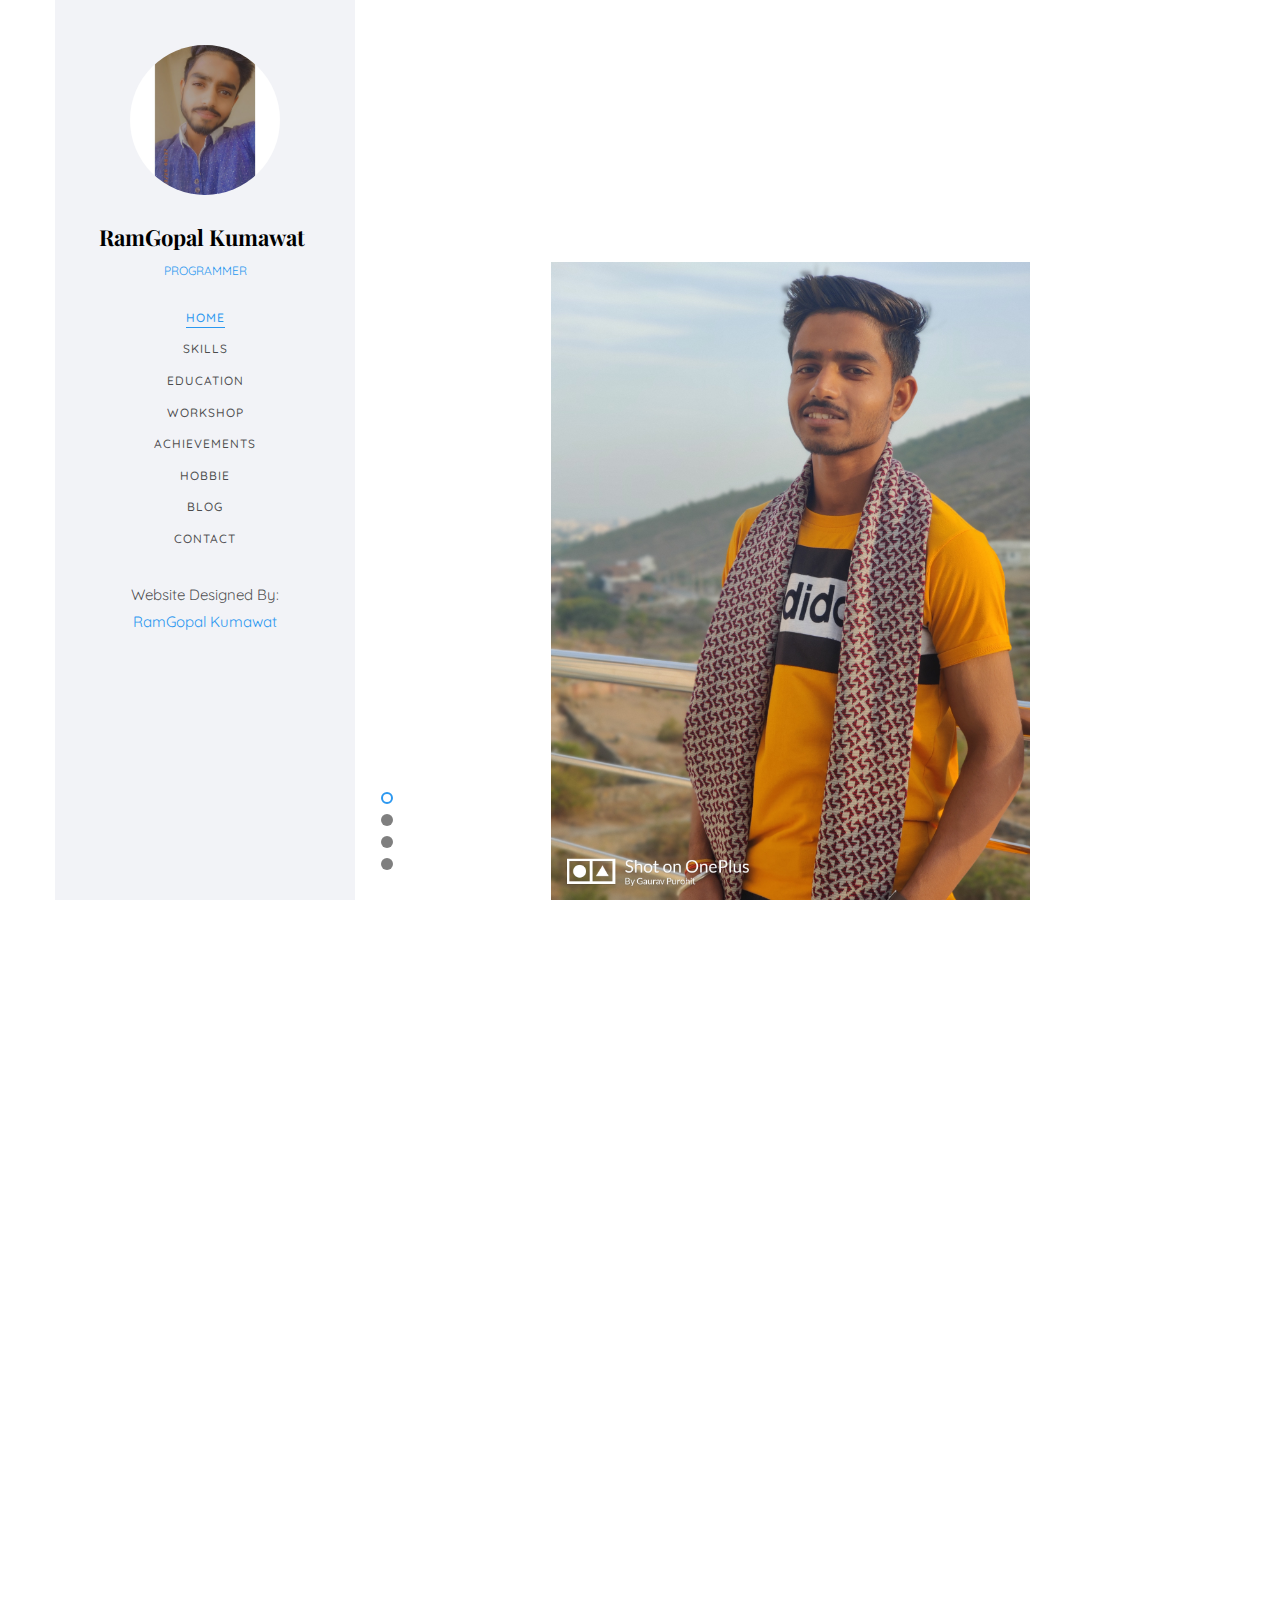
==== index.html @ 118c6db1 "Assignment-3: Task-3 Portfolio" ====
<!DOCTYPE HTML>
<html>
	<head>
	<meta charset="utf-8">
	<meta http-equiv="X-UA-Compatible" content="IE=edge">
	<title>My Portfolio</title>
	<meta name="viewport" content="width=device-width, initial-scale=1">


	<link href="https://fonts.googleapis.com/css?family=Quicksand:300,400,500,700" rel="stylesheet">
	<link href="https://fonts.googleapis.com/css?family=Playfair+Display:400,400i,700" rel="stylesheet">
	
	<!-- Animate.css -->
	<link rel="stylesheet" href="css/animate.css">
	<!-- Icomoon Icon Fonts-->
	<link rel="stylesheet" href="css/icomoon.css">
	<!-- Bootstrap  -->
	<link rel="stylesheet" href="css/bootstrap.css">
	<!-- Flexslider  -->
	<link rel="stylesheet" href="css/flexslider.css">
	<!-- Theme style  -->
	<link rel="stylesheet" href="css/style.css">

	<!-- Modernizr JS -->
	<script src="js/modernizr-2.6.2.min.js"></script>
	<!-- FOR IE9 below -->
	<!--[if lt IE 9]>
	<script src="js/respond.min.js"></script>
	<![endif]-->

	</head>
	<body>
	<div id="container-page">
		<div class="container-wrap">
		<a href="#" class="js-container-nav-toggle container-nav-toggle" data-toggle="collapse" data-target="#navbar" aria-expanded="false" aria-controls="navbar"><i></i></a>
		<aside id="container-aside" role="complementary" class="border js-fullheight">
			<div class="text-center">
				<div class="author-img" style="background-image: url(images/about.jpeg);"></div>
				<h1 id="container-logo"><a href="index.html">RamGopal Kumawat</a></h1>
				<span class="position"><a href="#">Programmer</a></span>
			</div>
			<nav id="container-main-menu" role="navigation" class="navbar">
				<div id="navbar" class="collapse">
					<ul>
						<li class="active"><a href="#" data-nav-section="home">Home</a></li>
						<li><a href="#" data-nav-section="skills">Skills</a></li>
						<li><a href="#" data-nav-section="education">Education</a></li>
						<li><a href="#" data-nav-section="workshops">Workshop</a></li>
						<li><a href="#" data-nav-section="achievements">Achievements</a></li>
						<li><a href="#" data-nav-section="hobbies">Hobbie</a></li>
						<li><a href="#" data-nav-section="blog">Blog</a></li>
						<li><a href="#" data-nav-section="contact">Contact</a></li>
					</ul>
				</div>
			</nav>
			<div class="text-center bg-secondary">
				<div class="designed-by">
					<p>Website Designed By: <a href="https://github.com/kumawatramgopal"> <br>     RamGopal Kumawat</a></p>
				</div>
			</div>
		</aside>

		<div id="container-main">
			<section id="container-hero" class="js-fullheight" data-section="home">
				<div class="flexslider js-fullheight">
					<ul class="slides">
				   		<li style="background-image: url(images/img_bg5.jpg); background-size: 55%;">
				   		<div class="overlay"></div>
				   			<div class="container-fluid">
								<div class="row">
									<div class="col-md-3 col-md-offset-3 col-md-pull-3 col-sm-12 col-xs-12 js-fullheight slider-text">
						   				<div class="slider-text-inner js-fullheight">
											<div class="desc">
		   										<h1>Hi! <br>I'm RamGopal Kumawat</h1>
												<!--<p><a class="btn btn-primary btn-learn">Download CV <i class="icon-download4"></i></a></p>-->
											</div>
				   						</div>
									</div>
			 					</div>
			   				</div>
				   		</li>
				   		<li style="background-image: url(images/img_bg2.jpg); background-size: 60%;">
				   		<div class="overlay"></div>
				   			<div class="container-fluid">
				   			<div class="row">
					   			<div class="col-md-6 col-md-offset-7 col-md-pull-3 col-sm-12 col-xs-12 js-fullheight slider-text">
					   				<div class="slider-text-inner">
					   					<div class="desc">
						   					<h1>I'm a<br> Programmer</h1>
											<!--<p><a class="btn btn-primary btn-learn">View Portfolio <i class="icon-briefcase3"></i></a></p>-->
										</div>
					   				</div>
					   			</div>
					   		</div>
				   		</div>
					   </li>
					   <li style="background-image: url(images/aboutus.jpg); background-size: 100%;">
						<div class="overlay"></div>
							<div class="container-fluid">
							<div class="row">
								<div class="col-md-6 col-md-offset-3 col-md-pull-3 col-sm-12 col-xs-12 js-fullheight slider-text">
									<div class="slider-text-inner">
										<div class="desc">
											<h1>I'm a <br>Photographer</h1>
										 <!--<p><a class="btn btn-primary btn-learn">View Portfolio <i class="icon-briefcase3"></i></a></p>-->
									 </div>
									</div>
								</div>
							</div>
						</div>
					</li>
					<li style="background-image: url(images/img_bg4.jpg); background-size: 55%;">
						<div class="overlay"></div>
							<div class="container-fluid">
							<div class="row">
								<div class="col-md-6 col-md-offset-12 col-md-pull-3 col-sm-12 col-xs-12 js-fullheight slider-text">
									<div class="slider-text-inner">
										<div class="desc">
											<h1>I'm a <br>Designer</h1>
										 <!--<p><a class="btn btn-primary btn-learn">View Portfolio <i class="icon-briefcase3"></i></a></p>-->
									 </div>
									</div>
								</div>
							</div>
						</div>
					</li>
				  	</ul>
			  	</div>
			</section>

			<section class="container-about" data-section="about">
				<div class="container-narrow-content">
					<div class="row bg-info animate-box">
						<div class="col-md-12">
							<div class="row row-bottom-padded-sm animate-box" data-animate-effect="fadeInLeft">
								<div class="col-md-12">
									<div class="about-desc">
										<span class="heading-meta">About Us</span>
										<h2 class="container-heading">Who Am I?</h2>
										<p><strong>Hi I'm RamGopal Kumawat</strong> </p>
										<P>Highly organized and detail-oriented pursuing undergraduation from JIET Group Of Institution in B.Tech seeking an 
											entry-level position as an software engineer. Served as a peer trainee  for courses such as Python,
											 Cloud Computing and Machine Learning.</P>
									</div>
								</div>
								<div class="row">
									<div class="col-md-4 animate" data-animate-effect="fadeInLeft"">
									  <img src="./images/au.jpeg" class="col-md-10 col-md-offset-3 col-md-pull-2">
									</div>
									<div class="col-md-8 pt-4 pt-md-0 animate-box" data-animate-effect="fadeInLeft"">
									  <h3>COMPUTER SCIENCE ENGINEERING GRADUATE</h3>
									 
									  <div class="row">
										<div class="col-md-5">
										  <ul>
											<li><strong>Birthday:</strong> March 18, 2002</li>
											<li><strong>Phone:</strong> +91 7976 337 976</li>
											<li><strong>City:</strong> Sikar, Rajasthan, India</li>
										  </ul>
										</div>
										<div class="col-md-7">
										  <ul>
											<li><strong>Age:</strong> 18</li>
											<li><strong>Degree:</strong> Higher Sr. Secondary</li>
											<li><strong>Email:</strong> kumawatramgopal98@gmail.com</li>
										  </ul>
										</div>
									  </div>
									</div>
								  </div>
							</div>
						</div>
					</div>
				</div>
			</section>

			<section class="container-skills" data-section="skills">
				<div class="container-narrow-content">
					<div class="row">
						<div class="col-md-6 col-md-offset-3 col-md-pull-3 animate-box" data-animate-effect="fadeInLeft">
							<span class="heading-meta">My Specialty</span>
							<h2 class="container-heading animate-box">My Skills</h2>
						</div>
					</div>
					<div class="row bg-info animate-box">
						<div class="col-md-12 animate-box" data-animate-effect="fadeInLeft">
							<p>The Big Oxmox advised her not to do so, because there were thousands of bad Commas, wild Question Marks and devious Semikoli, but the Little Blind Text didn’t listen.</p>
						</div>
						<div class="col-md-6 animate-box" data-animate-effect="fadeInLeft">
							<div class="progress-wrap">
								<h3>Microsoft Office</h3>
								<div class="progress">
								 	<div class="progress-bar color-1" role="progressbar" aria-valuenow="95"
								  	aria-valuemin="0" aria-valuemax="100" style="width:95%">
								    <span>95%</span>
								  	</div>
								</div>
							</div>
						</div>
						<div class="col-md-6 animate-box" data-animate-effect="fadeInRight">
							<div class="progress-wrap">
								<h3>Python (Programming Language)</h3>
								<div class="progress">
								 	<div class="progress-bar color-5" role="progressbar" aria-valuenow="85"
								  	aria-valuemin="0" aria-valuemax="100" style="width:85%">
								    <span>85%</span>
								  	</div>
								</div>
							</div>
						</div>
						<div class="col-md-6 animate-box" data-animate-effect="fadeInRight">
							<div class="progress-wrap">
								<h3>Database Management</h3>
								<div class="progress">
								 	<div class="progress-bar color-1" role="progressbar" aria-valuenow="95"
								  	aria-valuemin="0" aria-valuemax="100" style="width:95%">
								    <span>95%</span>
								  	</div>
								</div>
							</div>
						</div>
						<div class="col-md-6 animate-box" data-animate-effect="fadeInLeft">
							<div class="progress-wrap">
								<h3>C (Programming Language)</h3>
								<div class="progress">
								 	<div class="progress-bar color-3" role="progressbar" aria-valuenow="90"
								  	aria-valuemin="0" aria-valuemax="100" style="width:90%">
								    <span>90%</span>
								  	</div>
								</div>
							</div>
						</div>
						<div class="col-md-6 animate-box" data-animate-effect="fadeInLeft">
							<div class="progress-wrap">
								<h3>Cloud Computing Basics(Cloud 101)</h3>
								<div class="progress">
								 	<div class="progress-bar color-2" role="progressbar" aria-valuenow="70"
								  	aria-valuemin="0" aria-valuemax="100" style="width:70%">
								    <span>70%</span>
								  	</div>
								</div>
							</div>
						</div>
						<div class="col-md-6 animate-box" data-animate-effect="fadeInRight">
							<div class="progress-wrap">
								<h3>GitHub</h3>
								<div class="progress">
								 	<div class="progress-bar color-2" role="progressbar" aria-valuenow="75"
								  	aria-valuemin="0" aria-valuemax="100" style="width:75%">
								    <span>75%</span>
								  	</div>
								</div>
							</div>
						</div>
						<div class="col-md-6 animate-box" data-animate-effect="fadeInLeft">
							<div class="progress-wrap">
								<h3>HTML5</h3>
								<div class="progress">
								 	<div class="progress-bar color-5" role="progressbar" aria-valuenow="85"
								  	aria-valuemin="0" aria-valuemax="100" style="width:85%">
								    <span>85%</span>
								  	</div>
								</div>
							</div>
						</div>
						<div class="col-md-6 animate-box" data-animate-effect="fadeInRight">
							<div class="progress-wrap">
								<h3>CSS3</h3>
								<div class="progress">
								 	<div class="progress-bar color-6" role="progressbar" aria-valuenow="80"
								  	aria-valuemin="0" aria-valuemax="100" style="width:80%">
								    <span>80%</span>
								  	</div>
								</div>
							</div>
						</div>
					</div>
				</div>
			</section>

			<section class="container-education" data-section="education">
				<div class="container-narrow-content">
					<div class="row">
						<div class="col-md-6 col-md-offset-3 col-md-pull-3 animate-box" data-animate-effect="fadeInLeft">
							<span class="heading-meta">Education</span>
							<h2 class="container-heading animate-box">Education</h2>
						</div>
					</div>
						<div class="row bg-info animate-box">
							<div class="row text-center">
								<div class="col-md-12 animate-box" data-animate-effect="fadeInMiddle">
									<div class="col-md-3"><h3>Class/Degree</h3></div>
									<div class="col-md-3"><h3>Board</h3></div>
									<div class="col-md-3"><h3>Year</h3></div>
									<div class="col-md-3"><h3>Percentage%</h3></div>
								</div>
							</div>
				
							<div class="row text-center">
								<div class="col-md-12 animate-box" data-animate-effect="fadeInMiddle">
									<div class="col-md-3">3rd SEM</div>
									<div class="col-md-3">BTU</div>
									<div class="col-md-3">2019-20</div>
									<div class="col-md-3">7.66(SGPA)</div>
								</div>
							</div>
				
							<div class="row text-center">
								<div class="col-md-12 animate-box" data-animate-effect="fadeInMiddle">
									<div class="col-md-3">2nd SEM</div>
									<div class="col-md-3">BTU</div>
									<div class="col-md-3">2018-19</div>
									<div class="col-md-3">7.14(SGPA)</div>
								</div>
							</div>
				
							<div class="row text-center">
								<div class="col-md-12 animate-box" data-animate-effect="fadeInMiddle">
									<div class="col-md-3">1st SEM</div>
									<div class="col-md-3">BTU</div>
									<div class="col-md-3">2018-19</div>
									<div class="col-md-3">7.67(SGPA)</div>
								</div>
							</div>
				
							<div class="row text-center">
								<div class="col-md-12 animate-box" data-animate-effect="fadeInMiddle">
									<div class="col-md-3">12th</div>
									<div class="col-md-3">CBSE</div>
									<div class="col-md-3">2018</div>
									<div class="col-md-3">66.56%</div>
								</div>
							</div>
				
							<div class="row text-center">
								<div class="col-md-12 animate-box" data-animate-effect="fadeInMiddle">
									<div class="col-md-3">10th</div>
									<div class="col-md-3">CBSE</div>
									<div class="col-md-3">2016</div>
									<div class="col-md-3">8.8(CGPA)</div>
								</div>
							</div>
						</div>
					
				</div>
			</section>

			<section class="container-workshops" data-section="workshops">
				<div class="container-narrow-content">
					<div class="row">
						<div class="col-md-6 col-md-offset-3 col-md-pull-3 animate-box" data-animate-effect="fadeInLeft">
							<span class="heading-meta">Workshops</span>
							<h2 class="container-heading animate-box">Workshops</h2>
						</div>
					</div>
					<div class="row">
						<div class="col-md-12 animate-box" data-animate-effect="fadeInLeft"">
							<div class="bg-info">
								<ul>
									<li>Participated in 3 days workshop on ethical hacking. <p>Organized by: Mozilla Firefox</p></li>
									<li>Participated in 3 days workshop on Cloud Computing. <p>Organized by: IBM</p></li>
									<li>Participated in 15 days training on IT skills. <p>Organized by: JIET Group Of Institutions</p></li>
								</ul>
							</div>
						</div>
					</div>
				</div>
			</section>
			
			<section class="container-achievements" data-section="achievements">
				<div class="container-narrow-content">
					<div class="row">
						<div class="col-md-6 col-md-offset-3 col-md-pull-3 animate-box" data-animate-effect="fadeInLeft">
							<span class="heading-meta">My Achievements</span>
							<h2 class="container-heading animate-box">Achievements</h2>
						</div>
						<div class="col-md-12 animate-box" data-animate-effect="fadeInRight">
							<div class="bg-info">
								<ul>
									<li>National player in Karate</li>
									<li>Got KAI BLACK BELT in Karate</li>
								</ul>
							</div>
						</div>
					</div>
				</div>
			</section>
			
			<section class="container-hobbies" data-section="hobbies">
				<div class="container-narrow-content">
					<div class="row">
						<div class="col-md-6 col-md-offset-3 col-md-pull-3 animate-box" data-animate-effect="fadeInLeft">
							<span class="heading-meta">Hobbies</span>
							<h2 class="container-heading animate-box">Hobbies</h2>
						</div>
						<div class="col-md-12 animate-box" data-animate-effect="fadeInRight">
							<div class="bg-info">
								<ul>
									<li>Martial Arts</li>
									<li>Listening Music</li>
									<li>Watching Movies</li>
									<li>Outdoor games and Video games</li>
								</ul>
							</div>
						</div>
					</div>
				</div>
			</section>
			
			<section class="container-blog" data-section="blog">
				<div class="container-narrow-content">
					<div class="row">
						<div class="col-md-6 col-md-offset-3 col-md-pull-3 animate-box" data-animate-effect="fadeInLeft">
							<span class="heading-meta">Read</span>
							<h2 class="container-heading">Recent Blog</h2>
						</div>
					</div>
					<div class="row">
						<div class="col-md-4 col-sm-6 animate-box" data-animate-effect="fadeInLeft">
							<div class="blog-entry">
								<a href="./pages/footballblogs.html" class="blog-img"><img src="./img/leo_messi_4-wallpaper-1366x768.jpg" class="img-responsive" alt="HTML5 Bootstrap Template by colorlib.com"></a>
								<div class="desc">
									<span><small>June 3, 2020 </small> | <small> Football </small> | <small> <i class="icon-bubble3"></i> 4</small></span>
									<h3><a href="blog.html"> Latest Blogs for football </a></h3>
								</div>
							</div>
						</div>
						<div class="col-md-4 col-sm-6 animate-box" data-animate-effect="fadeInRight">
							<div class="blog-entry">
								<a href="./pages/cricketblogs.html" class="blog-img"><img src="./img/310605.jpg" class="img-responsive" alt="HTML5 Bootstrap Template by colorlib.com"></a>
								<div class="desc">
									<span><small>June 3, 2020 </small> | <small> Cricket </small> | <small> <i class="icon-bubble3"></i> 4</small></span>
									<h3><a href="blog.html">Daily Cricket Updates</a></h3>
								</div>
							</div>
						</div>
						<div class="col-md-4 col-sm-6 animate-box" data-animate-effect="fadeInLeft">
							<div class="blog-entry">
								<a href="./pages/athleteblogs.html" class="blog-img"><img src="./img/cycle.jpeg" class="img-responsive" alt="HTML5 Bootstrap Template by colorlib.com"></a>
								<div class="desc">
									<span><small>June 3, 2020 </small> | <small> Fitness </small> | <small> <i class="icon-bubble3"></i> 4</small></span>
									<h3><a href="blog.html">Mind of a Athlete</a></h3>
								</div>
							</div>
						</div>
					</div>
					<div class="row">
						<div class="col-md-12 animate-box">
							<p><a href="#" class="btn btn-primary btn-lg btn-load-more">Load more <i class="icon-reload"></i></a></p>
						</div>
					</div>
				</div>
			</section>

			<section class="container-contact" data-section="contact">
				<div class="container-narrow-content">
					<div class="row">
						<div class="col-md-6 col-md-offset-3 col-md-pull-3 animate-box" data-animate-effect="fadeInLeft">
							<span class="heading-meta">Get in Touch</span>
							<h2 class="container-heading">Contact</h2>
						</div>
					</div>
					<div class="row">
						<div class="col-md-5">
							<div class="container-feature container-feature-sm animate-box" data-animate-effect="fadeInLeft">
								<div class="container-icon">
									<i class="icon-email"></i>
								</div>
								<div class="container-text">
									<p><a href="#">kumawatramgopal98@gmail.com</a></p>
								</div>
							</div>

							<div class="container-feature container-feature-sm animate-box" data-animate-effect="fadeInLeft">
								<div class="container-icon">
									<i class="icon-home"></i>
								</div>
								<div class="container-text">
									<p>Bajaj Road, Ward No.-3, Sikar 332001, Rajasthan, India </p>
								</div>
							</div>

							<div class="container-feature container-feature-sm animate-box" data-animate-effect="fadeInLeft">
								<div class="container-icon">
									<i class="icon-phone"></i>
								</div>
								<div class="container-text">
									<p><a href="tel://">+91 9636792798</a></p>
								</div>
							</div>
						</div>
						<div class="col-md-7 col-md-push-1">
							<div class="row">
								<div class="col-md-10 col-md-offset-1 col-md-pull-1 animate-box" data-animate-effect="fadeInRight">
									<form action="">
										<div class="form-group">
											<input type="text" class="form-control" placeholder="Name">
										</div>
										<div class="form-group">
											<input type="text" class="form-control" placeholder="Email">
										</div>
										<div class="form-group">
											<input type="text" class="form-control" placeholder="Subject">
										</div>
										<div class="form-group">
											<textarea name="" id="message" cols="30" rows="7" class="form-control" placeholder="Message"></textarea>
										</div>
										<div class="form-group">
											<input type="submit" class="btn btn-primary btn-send-message" value="Send Message">
										</div>
									</form>
								</div>
								
							</div>
						</div>

						<div class="col-md-12 col-md-push-1">
							<div class="row text-center col-md-offset-1 col-md-pull-1 animate-box" data-animate-effect="fadeInMiddle">
								<div class="col-md-4"><p><a href="https://github.com/kumawatramgopal?tab=projects">GitHub</a></p></div>
								<div class="col-md-4"><p><a href="https://www.linkedin.com/in/ramgopal-kumawat-b61475199">LinkedIn</a></p></div>
							</div>
						</div>
					</div>
				</div>
			</section>
			
		<!-- end:colorlib-main -->
	</div><!-- end:container-wrap -->
	</div><!-- end:colorlib-page -->

	<!-- jQuery -->
	<script src="js/jquery.min.js"></script>
	<!-- Waypoints -->
	<script src="js/jquery.waypoints.min.js"></script>
	<!-- Flexslider -->
	<script src="js/jquery.flexslider-min.js"></script>
	 <!--Counters -->
	<script src="js/jquery.countTo.js"></script>
	
	
	<!-- MAIN JS -->
	<script src="js/main.js"></script>

	</body>
</html>
---- css/icomoon.css ----
@font-face {
  font-family: 'icomoon';
  src: url();
  font-weight: normal;
  font-style: normal;
}

[class^="icon-"], [class*=" icon-"] {
  /* use !important to prevent issues with browser extensions that change fonts */
  font-family: 'icomoon' !important;
  font-style: normal;
  font-weight: normal;
  font-variant: normal;
  text-transform: none;
  line-height: 1;

  /* Better Font Rendering =========== */
  -webkit-font-smoothing: antialiased;
  -moz-osx-font-smoothing: grayscale;
}

.icon-times:before {
  content: "\e930";
}
.icon-plus:before {
  content: "\e932";
}
.icon-minus:before {
  content: "\e933";
}
.icon-home:before {
  content: "\e934";
}
.icon-youtube:before {
  content: "\eacd";
}
.icon-email:before {
  content: "\eace";
}
.icon-github:before {
  content: "\eae0";
}
.icon-linkedin2:before {
  content: "\eaf9";
}
.icon-phone:before {
  content: "\eafa";
}
---- css/style.css ----
@font-face {
  font-family: 'icomoon';
  src:url();
  font-weight: normal;
  font-style: normal; }

/* =======================================================
*
* 	Template Style 
*	Edit this section
*
* ======================================================= */
body {
  font-family: "Quicksand", Arial, sans-serif;
  font-weight: 400;
  font-size: 15px;
  line-height: 1.8;
  color: rgba(0, 0, 0, 0.7); }
  @media screen and (max-width: 992px) {
    body {
      font-size: 16px; } }

a {
  color: #2c98f0;
  -webkit-transition: 0.5s;
  -o-transition: 0.5s;
  transition: 0.5s; }
  a:hover, a:active, a:focus {
    color: #2c98f0;
    outline: none;
    text-decoration: none !important; }

p {
  margin-bottom: 1.5em; }

h1, h2, h3, h4, h5, h6 {
  color: #000;
  font-family: "Playfair Display", Georgia, serif;
  font-weight: 400;
  margin: 0 0 30px 0; }

::-webkit-selection {
  color: #fff;
  background: #2c98f0; }

::-moz-selection {
  color: #fff;
  background: #2c98f0; }

::selection {
  color: #fff;
  background: #2c98f0; }

#container-page {
  width: 100%;
  overflow: hidden;
  position: relative; }

#container-aside {
  padding-top: 3em;
  padding-bottom: 40px;
  float: left;
  width: 300px;
  position: fixed;
  overflow-y: scroll;
  z-index: 1001;
  background: #f2f3f7;
  -webkit-transition: 0.5s;
  -o-transition: 0.5s;
  transition: 0.5s; }
  @media screen and (max-width: 768px) {
    #container-aside {
      width: 300px;
      -moz-transform: translateX(-300px);
      -webkit-transform: translateX(-300px);
      -ms-transform: translateX(-300px);
      -o-transform: translateX(-300px);
      transform: translateX(-300px);
      padding-top: 4em; } }
  #container-aside .author-img {
    width: 150px;
    height: 150px;
    margin: 0 auto;
    margin-bottom: 30px;
    -webkit-border-radius: 50%;
    -moz-border-radius: 50%;
    -ms-border-radius: 50%;
    border-radius: 50%; }
  #container-aside .position {
    display: block;
    margin-bottom: 2em;
    font-size: 12px;
    text-transform: uppercase; }
  #container-aside #container-logo {
    text-align: right;
    font-weight: 700;
    font-size: 22px;
    margin-bottom: .5em;
    display: block;
    width: 100%; }
    #container-aside #container-logo a {
      display: block;
      text-align: center;
      color: #000;
      padding-right: .3em; }
  #container-aside #container-main-menu {
    display: block;
    width: 100%; }
    #container-aside #container-main-menu .collapse {
      display: block !important; }
    #container-aside #container-main-menu ul {
      text-align: center;
      margin: 0;
      padding: 0; }
      @media screen and (max-width: 768px) {
        #container-aside #container-main-menu ul {
          margin: 0 0 2em 0; } }
      #container-aside #container-main-menu ul li {
        margin: 0 0 10px 0;
        padding: 0;
        list-style: none;
        font-size: 12px;
        font-weight: 500;
        text-transform: uppercase;
        letter-spacing: 1px; }
        #container-aside #container-main-menu ul li a {
          color: rgba(0, 0, 0, 0.7);
          text-decoration: none;
          position: relative;
          padding: 10px 0;
          font-family: "Quicksand", Arial, sans-serif;
          -webkit-transition: 0.3s;
          -o-transition: 0.3s;
          transition: 0.3s; }
          #container-aside #container-main-menu ul li a:after {
            content: "";
            position: absolute;
            height: 1px;
            bottom: 7px;
            left: 0;
            right: 0;
            background-color: #2c98f0;
            visibility: hidden;
            -webkit-transform: scaleX(0);
            -moz-transform: scaleX(0);
            -ms-transform: scaleX(0);
            -o-transform: scaleX(0);
            transform: scaleX(0);
            -webkit-transition: all 0.3s cubic-bezier(0.175, 0.885, 0.32, 1.275);
            -moz-transition: all 0.3s cubic-bezier(0.175, 0.885, 0.32, 1.275);
            -ms-transition: all 0.3s cubic-bezier(0.175, 0.885, 0.32, 1.275);
            -o-transition: all 0.3s cubic-bezier(0.175, 0.885, 0.32, 1.275);
            transition: all 0.3s cubic-bezier(0.175, 0.885, 0.32, 1.275); }
          #container-aside #container-main-menu ul li a:hover {
            text-decoration: none;
            color: black; }
            #container-aside #container-main-menu ul li a:hover:after {
              visibility: visible;
              -webkit-transform: scaleX(1);
              -moz-transform: scaleX(1);
              -ms-transform: scaleX(1);
              -o-transform: scaleX(1);
              transform: scaleX(1); }
        #container-aside #container-main-menu ul li.active a {
          color: #2c98f0; }
          #container-aside #container-main-menu ul li.active a:after {
            visibility: visible;
            -webkit-transform: scaleX(1);
            -moz-transform: scaleX(1);
            -ms-transform: scaleX(1);
            -o-transform: scaleX(1);
            transform: scaleX(1); }
  

.container-wrap {
  max-width: 1170px;
  margin: 0 auto; }

#container-main {
  width: calc(100% - 300px);
  float: right;
  -webkit-transition: 0.5s;
  -o-transition: 0.5s;
  transition: 0.5s; }
  @media screen and (max-width: 768px) {
    #container-main {
      width: 100%;
      padding: 0 1em; } }

#container-hero {
  min-height: 500px;
  background: #fff url(../images/loader.gif) no-repeat center center;
  width: 100%;
  float: left;
  margin-bottom: 10em;
  clear: both; }
  #container-hero .flexslider {
    border: none;
    z-index: 1;
    margin-bottom: 0; }
    #container-hero .flexslider .slides {
      position: relative;
      overflow: visible; }
      #container-hero .flexslider .slides li {
        background-repeat: no-repeat;
        background-size: cover;
        background-position: bottom center;
        min-height: 400px;
        position: relative; }
    #container-hero .flexslider .flex-control-nav {
      bottom: 20px;
      z-index: 1000;
      left: 20px;
      float: left;
      width: auto; }
      @media screen and (max-width: 768px) {
        #container-hero .flexslider .flex-control-nav {
          right: 20px;
          top: 100px; } }
      #container-hero .flexslider .flex-control-nav li {
        display: block;
        margin-bottom: 10px; }
        #container-hero .flexslider .flex-control-nav li a {
          background: rgba(0, 0, 0, 0.5);
          -webkit-box-shadow: none;
          box-shadow: none;
          width: 12px;
          height: 12px;
          cursor: pointer; }
          #container-hero .flexslider .flex-control-nav li a.flex-active {
            cursor: pointer;
            background: transparent;
            border: 2px solid #2c98f0; }
    #container-hero .flexslider .flex-direction-nav {
      display: none; }
    #container-hero .flexslider .slider-text {
      display: table;
      opacity: 0;
      min-height: 500px;
      z-index: 9; }
      #container-hero .flexslider .slider-text > .slider-text-inner {
        display: table-cell;
        vertical-align: middle;
        min-height: 700px;
        padding: 2.5em;
        position: relative; }
        @media screen and (max-width: 768px) {
          #container-hero .flexslider .slider-text > .slider-text-inner {
            text-align: center; } }
        #container-hero .flexslider .slider-text > .slider-text-inner h1, #container-hero .flexslider .slider-text > .slider-text-inner h2 {
          margin: 0;
          padding: 0;
          color: black;
          font-family: "Playfair Display", Georgia, serif; }
        #container-hero .flexslider .slider-text > .slider-text-inner h1 {
          margin-bottom: 20px;
          font-size: 60px;
          line-height: 1.3;
          font-weight: 700; }
          @media screen and (max-width: 768px) {
            #container-hero .flexslider .slider-text > .slider-text-inner h1 {
              font-size: 28px; } }
        #container-hero .flexslider .slider-text > .slider-text-inner h2 {
          font-size: 18px;
          line-height: 1.5;
          margin-bottom: 30px;
          font-weight: 300;
          font-family: "Quicksand", Arial, sans-serif; }
          #container-hero .flexslider .slider-text > .slider-text-inner h2 a {
            color: rgba(44, 152, 240, 0.8);
            border-bottom: 1px solid rgba(44, 152, 240, 0.7); }
        #container-hero .flexslider .slider-text > .slider-text-inner .heading-section {
          font-size: 50px; }
          @media screen and (max-width: 768px) {
            #container-hero .flexslider .slider-text > .slider-text-inner .heading-section {
              font-size: 30px; } }
        #container-hero .flexslider .slider-text > .slider-text-inner s

body.offcanvas {
  overflow-x: hidden; }
  body.offcanvas #container-aside {
    -moz-transform: translateX(0);
    -webkit-transform: translateX(0);
    -ms-transform: translateX(0);
    -o-transform: translateX(0);
    transform: translateX(0);
    width: 300px;
    background: #f2f3f7;
    z-index: 999;
    position: fixed; }
  body.offcanvas #container-main, body.offcanvas .colorlib-nav-toggle {
    top: 0;
    -moz-transform: translateX(300px);
    -webkit-transform: translateX(300px);
    -ms-transform: translateX(300px);
    -o-transform: translateX(300px);
    transform: translateX(300px); }

.container-narrow-content {
  padding: 0 2.5em; }
  @media screen and (max-width: 768px) {
    .container-narrow-content {
      padding: 0; } }

.container-skills,
.container-education,
.container-blog,
.container-workshops,
.container-about,
.container-achievements,
.container-hobbies,
.container-contact {
  padding-top: 4em;
  padding-bottom: 9em;
  clear: both;
  width: 100%;
  display: block; }
  @media screen and (max-width: 768px) {
    .container-skills,
    .container-education,
    .container-blog,
    .container-workshops,
    .container-about,
    .container-achievements, 
    .container-hobbies,
    .container-contact {
      padding-top: 5em;
      padding-bottom: 8em; } }

.author-img {
  background-size: cover;
  background-position: center center;
  background-repeat: no-repeat;
  position: relative; }

.container-heading {
  font-size: 18px;
  margin-bottom: 4em;
  font-weight: 700;
  text-transform: uppercase;
  letter-spacing: 5px;
  line-height: 1.8;
  position: relative; }
  .container-heading span {
    display: block; }
  @media screen and (max-width: 768px) {
    .container-heading {
      margin-bottom: 3em; } }

.heading-meta {
  margin-bottom: 15px;
  display: block;
  font-size: 10px;
  text-transform: uppercase;
  color: #999999;
  font-weight: 500;
  letter-spacing: 5px; }

.about-img {
  width: 100%;
  height: 600px;
  margin-bottom: 30px; }

.about-desc h3 {
  font-size: 18px;
  text-transform: uppercase;
  letter-spacing: 5px;
  font-weight: 500; }

.progress-wrap h3 {
  font-size: 16px;
  font-family: "Quicksand", Arial, sans-serif;
  margin-bottom: 10px; }

.progress {
  height: 6px;
  -webkit-box-shadow: none;
  box-shadow: none;
  background: #f2f3f7;
  overflow: visible; }

.progress-bar {
  background: #2c98f0;
  -webkit-box-shadow: none;
  box-shadow: none;
  font-size: 12px;
  line-height: 1.2;
  color: #000;
  font-weight: 600;
  text-align: right;
  position: relative;
  overflow: visible;
  -webkit-border-radius: 8px;
  -moz-border-radius: 8px;
  -ms-border-radius: 8px;
  border-radius: 8px; }
  .progress-bar:after {
    position: absolute;
    top: -2px;
    right: 0;
    width: 10px;
    height: 10px;
    content: '';
    background: #2c98f0;
    -webkit-border-radius: 50%;
    -moz-border-radius: 50%;
    -ms-border-radius: 50%;
    border-radius: 50%; }
  .progress-bar span {
    position: absolute;
    top: -22px;
    right: 0; }
  .progress-bar.color-1 {
    background: #2c98f0; }
    .progress-bar.color-1:after {
      background: #2c98f0; }
    .progress-bar.color-1 span {
      color: #2c98f0; }
  .progress-bar.color-2 {
    background: #ec5453; }
    .progress-bar.color-2:after {
      background: #ec5453; }
    .progress-bar.color-2 span {
      color: #ec5453; }
  .progress-bar.color-3 {
    background: #f9bf3f; }
    .progress-bar.color-3:after {
      background: #f9bf3f; }
    .progress-bar.color-3 span {
      color: #f9bf3f; }
  .progress-bar.color-4 {
    background: #a84cb8; }
    .progress-bar.color-4:after {
      background: #a84cb8; }
    .progress-bar.color-4 span {
      color: #a84cb8; }
  .progress-bar.color-5 {
    background: #2fa499; }
    .progress-bar.color-5:after {
      background: #2fa499; }
    .progress-bar.color-5 span {
      color: #2fa499; }
  .progress-bar.color-6 {
    background: #4054b2; }
    .progress-bar.color-6:after {
      background: #4054b2; }
    .progress-bar.color-6 span {
      color: #4054b2; }

.container-feature {
  text-align: left;
  width: 100%;
  float: left;
  margin-bottom: 40px;
  position: relative; }
  .container-feature .container-icon {
    position: absolute;
    top: 0;
    left: 0;
    width: 100px;
    height: 100px;
    display: table;
    text-align: center;
    background: #f2f3f7;
    -webkit-border-radius: 2px;
    -moz-border-radius: 2px;
    -ms-border-radius: 2px;
    border-radius: 2px; }
    .container-feature .container-icon i {
      display: table-cell;
      vertical-align: middle;
      color: #2c98f0;
      font-size: 60px;
      height: 100px; }
      @media screen and (max-width: 1200px) {
        .container-feature .container-icon i {
          font-size: 40px; } }
  .container-feature .container-text {
    padding-left: 120px;
    width: 100%; }
    .container-feature .container-text h2, .container-feature .container-text h3 {
      margin: 0;
      padding: 0; }
    .container-feature .container-text h3 {
      font-weight: 500;
      margin-bottom: 20px;
      color: rgba(0, 0, 0, 0.7);
      font-size: 14px;
      letter-spacing: 3px;
      text-transform: uppercase; }
  .container-feature.container-feature-sm .container-text {
    margin-top: 30px; }
  .container-feature.container-feature-sm .container-icon i {
    color: #2c98f0;
    font-size: 40px; }
    @media screen and (max-width: 1200px) {
      .container-feature.container-feature-sm .container-icon i {
        font-size: 28px; } }

.blog-entry {
  width: 100%;
  float: left;
  background: #fff;
  margin-bottom: 3em; }
  @media screen and (max-width: 768px) {
    .blog-entry {
      margin-bottom: 3em; } }
  .blog-entry .blog-img {
    width: 100%;
    float: left;
    overflow: hidden;
    position: relative;
    z-index: 1;
    margin-bottom: 25px; }
    .blog-entry .blog-img img {
      position: relative;
      max-width: 100%;
      -webkit-transform: scale(1);
      -moz-transform: scale(1);
      -ms-transform: scale(1);
      -o-transform: scale(1);
      transform: scale(1);
      -webkit-transition: 0.3s;
      -o-transition: 0.3s;
      transition: 0.3s; }
  .blog-entry .desc h3 {
    font-size: 16px;
    margin-bottom: 25px;
    line-height: auto;
    font-weight: 500;
    text-transform: uppercase;
    letter-spacing: 1px;
    font-family: "Quicksand", Arial, sans-serif; }
    .blog-entry .desc h3 a {
      color: #000;
      text-decoration: none; }
  .blog-entry .desc span {
    display: block;
    margin-bottom: 20px;
    font-size: 12px;
    color: rgba(0, 0, 0, 0.4) !important;
    text-transform: uppercase;
    letter-spacing: 1px;
    font-weight: 400; }
    .blog-entry .desc span small i {
      color: #999999; }
  .blog-entry .desc .lead {
    font-size: 12px;
    text-transform: uppercase;
    letter-spacing: 2px;
    color: #000; }
  .blog-entry:hover .blog-img img {
    -webkit-transform: scale(1.1);
    -moz-transform: scale(1.1);
    -ms-transform: scale(1.1);
    -o-transform: scale(1.1);
    transform: scale(1.1); }

.btn-load-more {
  width: 100%; }

.container-bg-color {
  background: #fafafa;
  position: relative; }

.btn {
  margin-right: 4px;
  margin-bottom: 4px;
  font-family: "Quicksand", Arial, sans-serif;
  font-size: 12px;
  font-weight: 400;
  text-transform: uppercase;
  letter-spacing: 1px;
  -webkit-border-radius: 2px;
  -moz-border-radius: 2px;
  -ms-border-radius: 2px;
  border-radius: 2px;
  -webkit-transition: 0.5s;
  -o-transition: 0.5s;
  transition: 0.5s;
  padding: 8px 15px !important; }
  .btn.btn-sm {
    padding: 4px 15px !important; }
  .btn.btn-md {
    padding: 8px 20px !important; }
  .btn.btn-lg {
    padding: 18px 36px !important; }
  .btn:hover, .btn:active, .btn:focus {
    -webkit-box-shadow: none !important;
    box-shadow: none !important;
    outline: none !important; }

.btn-primary {
  background: #2c98f0;
  color: #fff;
  border: 2px solid #2c98f0; }
  .btn-primary:hover, .btn-primary:focus, .btn-primary:active {
    background: #44a4f2 !important;
    border-color: #44a4f2 !important; }
  .btn-primary.btn-outline {
    background: transparent;
    color: #2c98f0;
    border: 2px solid #2c98f0; }
    .btn-primary.btn-outline:hover, .btn-primary.btn-outline:focus, .btn-primary.btn-outline:active {
      background: #2c98f0;
      color: #fff; }

.form-control {
  -webkit-appearance: none;
  -moz-appearance: none;
  appearance: none;
  -webkit-box-shadow: none;
  box-shadow: none;
  background: transparent;
  border: transparent;
  background: #f2f3f7;
  height: 54px;
  font-size: 16px;
  font-weight: 400;
  -webkit-transition: 0.3s;
  -o-transition: 0.3s;
  transition: 0.3s;
  -webkit-border-radius: 0;
  -moz-border-radius: 0;
  -ms-border-radius: 0;
  border-radius: 0; }
  .form-control:active, .form-control:focus {
    outline: none;
    -webkit-box-shadow: none;
    box-shadow: none;
    border-color: transparent;
    background: #f0f0f0; }

#message {
  height: 130px; }

.container-nav-toggle {
  position: fixed;
  left: -5px;
  top: 0px;
  z-index: 9999;
  cursor: pointer;
  opacity: 1;
  visibility: hidden;
  padding: 20px;
  -webkit-transition: 0.5s;
  -o-transition: 0.5s;
  transition: 0.5s; }
  @media screen and (max-width: 768px) {
    .container-nav-toggle {
      opacity: 1;
      visibility: visible; } }

.js .animate-box {
  opacity: 0; }
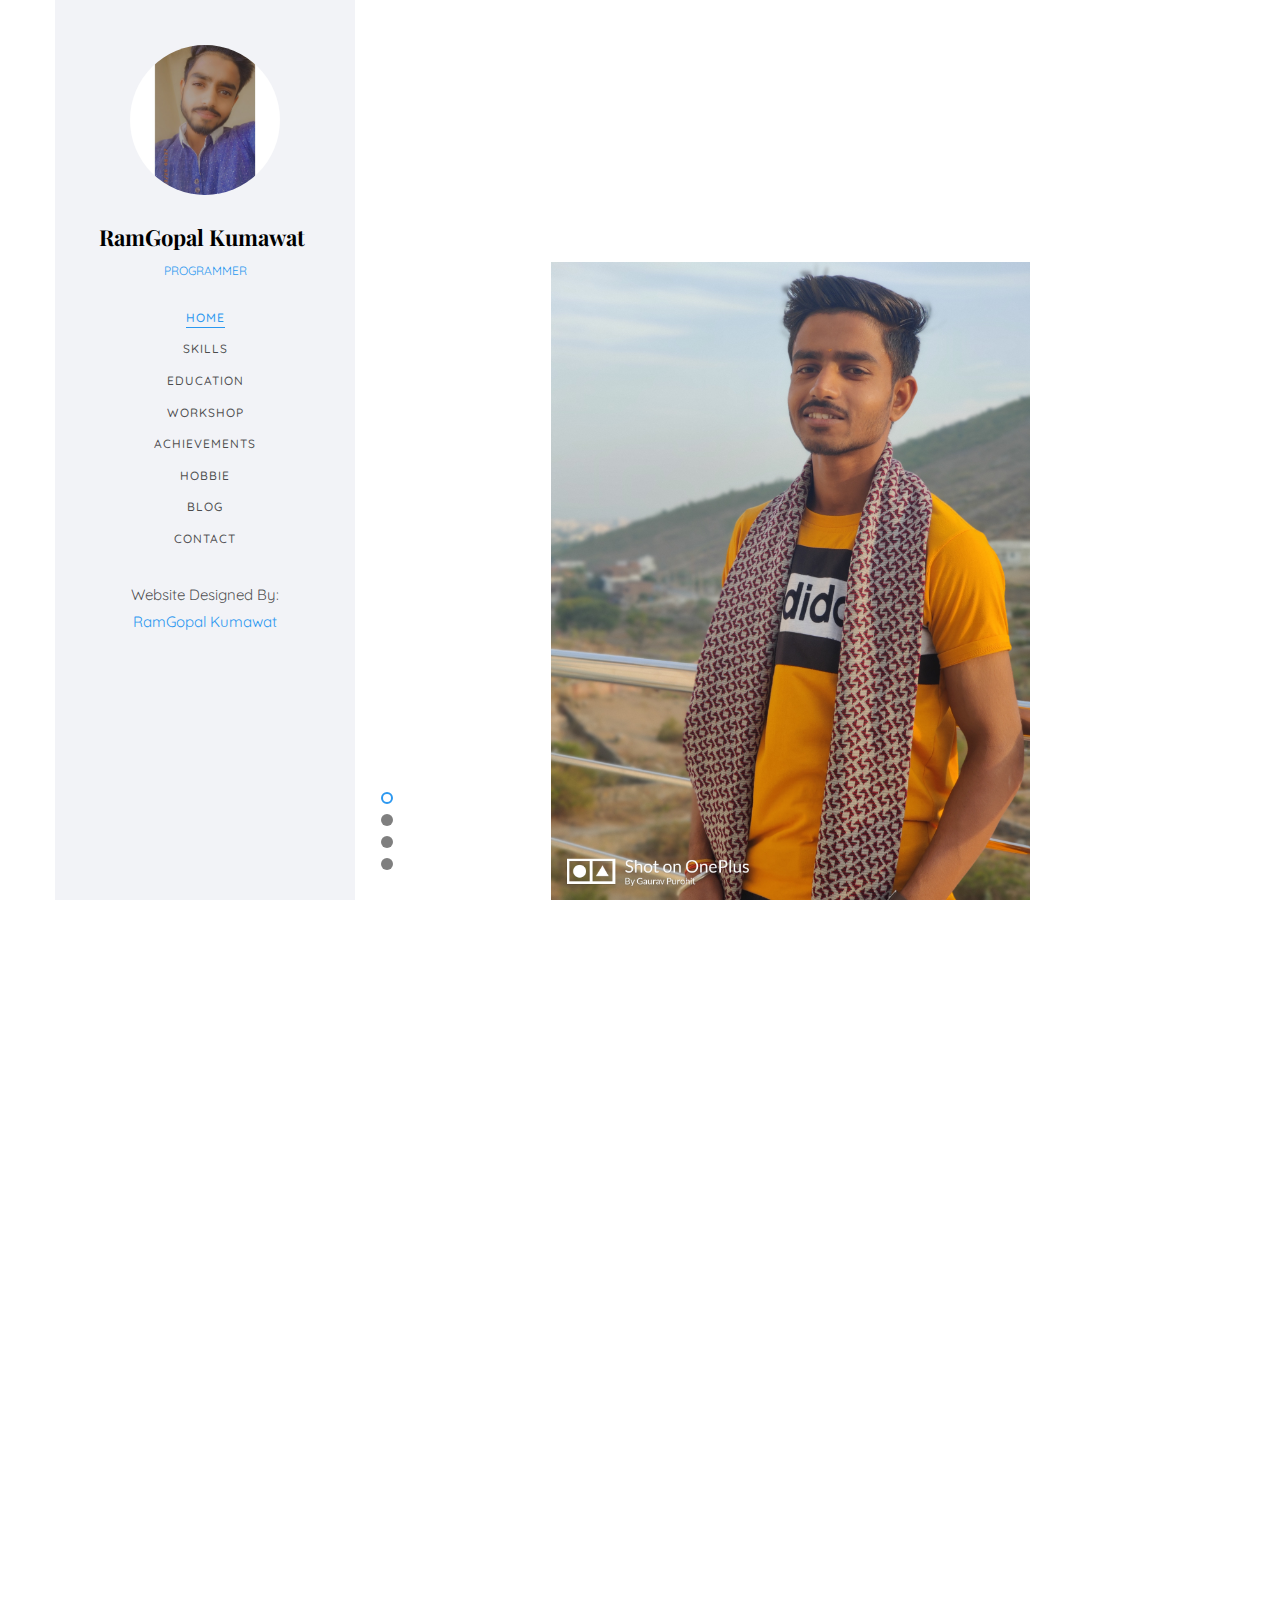
==== commit 8cdf7e7c: "Assignment-3: Task-3 Portfolio" ====
--- a/index.html
+++ b/index.html
@@ -145,7 +145,7 @@
 								</div>
 								<div class="row">
 									<div class="col-md-4 animate" data-animate-effect="fadeInLeft"">
-									  <img src="./images/au.jpeg" class="col-md-10 col-md-offset-3 col-md-pull-2">
+									  <img src="./images/au.jpeg" class="col-md-10 col-md-offset-3 col-md-pull-2 img-responsive">
 									</div>
 									<div class="col-md-8 pt-4 pt-md-0 animate-box" data-animate-effect="fadeInLeft"">
 									  <h3>COMPUTER SCIENCE ENGINEERING GRADUATE</h3>
@@ -154,7 +154,7 @@
 										<div class="col-md-5">
 										  <ul>
 											<li><strong>Birthday:</strong> March 18, 2002</li>
-											<li><strong>Phone:</strong> +91 7976 337 976</li>
+											<li><strong>Phone:</strong> +91 79xx xxx x76</li>
 											<li><strong>City:</strong> Sikar, Rajasthan, India</li>
 										  </ul>
 										</div>
@@ -162,7 +162,7 @@
 										  <ul>
 											<li><strong>Age:</strong> 18</li>
 											<li><strong>Degree:</strong> Higher Sr. Secondary</li>
-											<li><strong>Email:</strong> kumawatramgopal98@gmail.com</li>
+											<li><strong>Email:</strong> kumawatramgopal78@gmail.com</li>
 										  </ul>
 										</div>
 									  </div>
@@ -278,6 +278,7 @@
 				</div>
 			</section>
 
+		
 			<section class="container-education" data-section="education">
 				<div class="container-narrow-content">
 					<div class="row">
@@ -286,64 +287,30 @@
 							<h2 class="container-heading animate-box">Education</h2>
 						</div>
 					</div>
-						<div class="row bg-info animate-box">
-							<div class="row text-center">
-								<div class="col-md-12 animate-box" data-animate-effect="fadeInMiddle">
-									<div class="col-md-3"><h3>Class/Degree</h3></div>
-									<div class="col-md-3"><h3>Board</h3></div>
-									<div class="col-md-3"><h3>Year</h3></div>
-									<div class="col-md-3"><h3>Percentage%</h3></div>
-								</div>
-							</div>
-				
-							<div class="row text-center">
-								<div class="col-md-12 animate-box" data-animate-effect="fadeInMiddle">
-									<div class="col-md-3">3rd SEM</div>
-									<div class="col-md-3">BTU</div>
-									<div class="col-md-3">2019-20</div>
-									<div class="col-md-3">7.66(SGPA)</div>
-								</div>
-							</div>
-				
-							<div class="row text-center">
-								<div class="col-md-12 animate-box" data-animate-effect="fadeInMiddle">
-									<div class="col-md-3">2nd SEM</div>
-									<div class="col-md-3">BTU</div>
-									<div class="col-md-3">2018-19</div>
-									<div class="col-md-3">7.14(SGPA)</div>
-								</div>
-							</div>
-				
-							<div class="row text-center">
-								<div class="col-md-12 animate-box" data-animate-effect="fadeInMiddle">
-									<div class="col-md-3">1st SEM</div>
-									<div class="col-md-3">BTU</div>
-									<div class="col-md-3">2018-19</div>
-									<div class="col-md-3">7.67(SGPA)</div>
-								</div>
-							</div>
-				
-							<div class="row text-center">
-								<div class="col-md-12 animate-box" data-animate-effect="fadeInMiddle">
-									<div class="col-md-3">12th</div>
-									<div class="col-md-3">CBSE</div>
-									<div class="col-md-3">2018</div>
-									<div class="col-md-3">66.56%</div>
-								</div>
-							</div>
-				
-							<div class="row text-center">
-								<div class="col-md-12 animate-box" data-animate-effect="fadeInMiddle">
-									<div class="col-md-3">10th</div>
-									<div class="col-md-3">CBSE</div>
-									<div class="col-md-3">2016</div>
-									<div class="col-md-3">8.8(CGPA)</div>
-								</div>
-							</div>
-						</div>
-					
-				</div>
-			</section>
+				  <div class="row bg-info animate-box">
+					<div class="col-md-12" data-animate-effect="fadeInLeft">
+					  <div class="col-md-12">
+						<h3>Currently pursuing B.tech</h3>
+						<span class="heading-meta">2018-2022</span>
+						<p>Jodhpur Institute of Engineering Technology, Jodhpur, Rajasthan, India</p>
+						<ul>
+							<li><strong>3rd Semester:</strong> 7.66 SGPA</li>
+							<li><strong>2nd Semester:</strong> 7.14 SGPA</li>
+							<li><strong>1st Semester:</strong> 7.67 SGPA</li>
+						</ul>
+					  </div>
+						<div class="col-md-12">
+							<h3>Senior Secondary and Secondary</h3>
+							<span class="heading-meta">2015-2018</span>
+							<p>PRINCE Academy of Higher Education, Sikar, Rajasthan, India</p>
+							<ul>
+								<li><strong>12th Class:</strong> 66.66%</li>
+								<li><strong>10th Class:</strong> 8.8 CGPA</li>
+							</ul>
+						</div>
+					</div>
+				</div>
+			  </section>
 
 			<section class="container-workshops" data-section="workshops">
 				<div class="container-narrow-content">
@@ -467,7 +434,7 @@
 									<i class="icon-email"></i>
 								</div>
 								<div class="container-text">
-									<p><a href="#">kumawatramgopal98@gmail.com</a></p>
+									<p><a href="#">kumawatramgopal78@gmail.com</a></p>
 								</div>
 							</div>
 
@@ -485,7 +452,7 @@
 									<i class="icon-phone"></i>
 								</div>
 								<div class="container-text">
-									<p><a href="tel://">+91 9636792798</a></p>
+									<p><a href="tel://">+91 96xx xxx x98</a></p>
 								</div>
 							</div>
 						</div>
